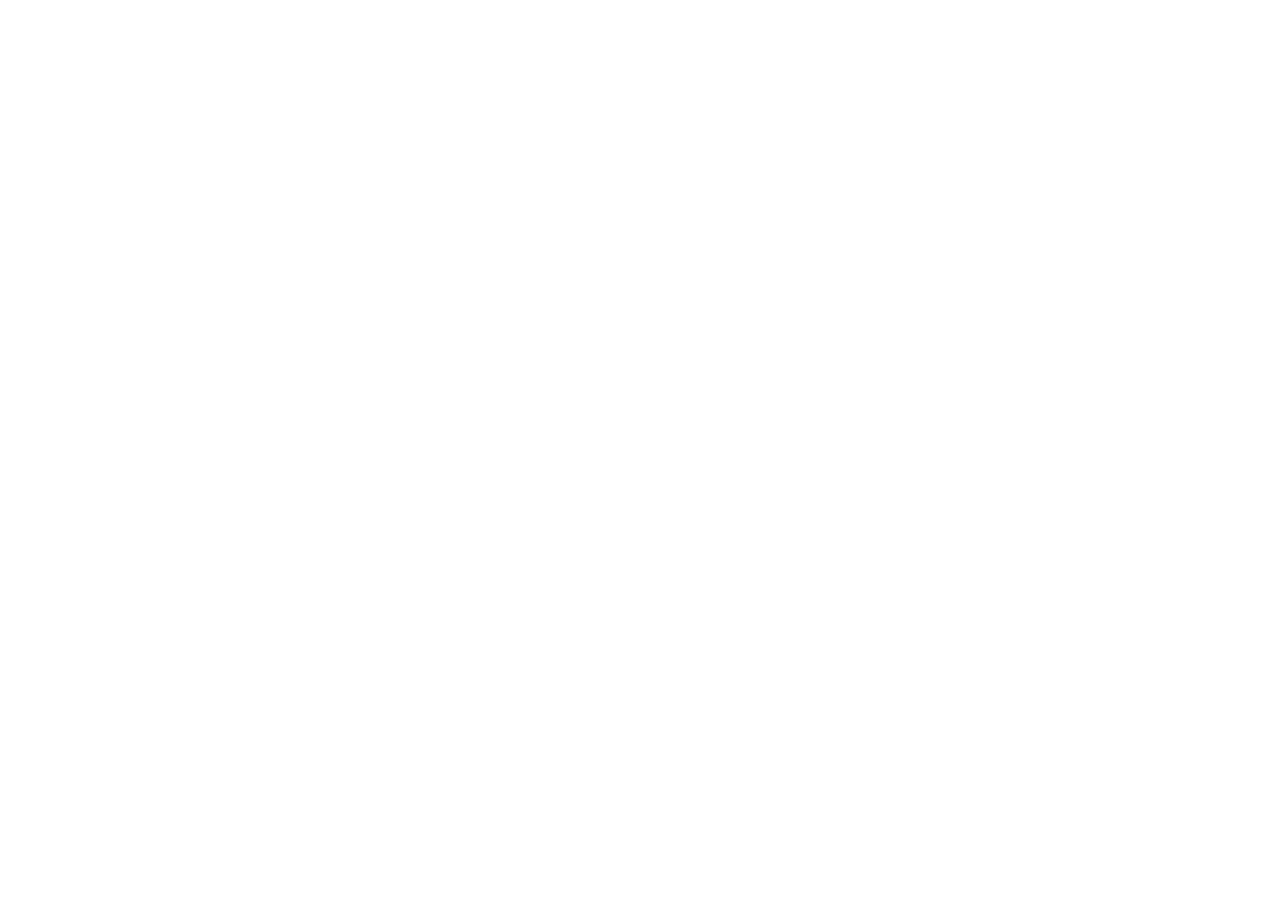
==== index.html @ b90acf95 "primeiro commit do HTML" ====
<!DOCTYPE html>
<html lang="en">
<head>
    <meta charset="UTF-8">
    <meta name="viewport" content="width=device-width, initial-scale=1.0">
    <title>Feedback</title>
</head>
<body>
    <div>
        
    </div>
</body>
</html>
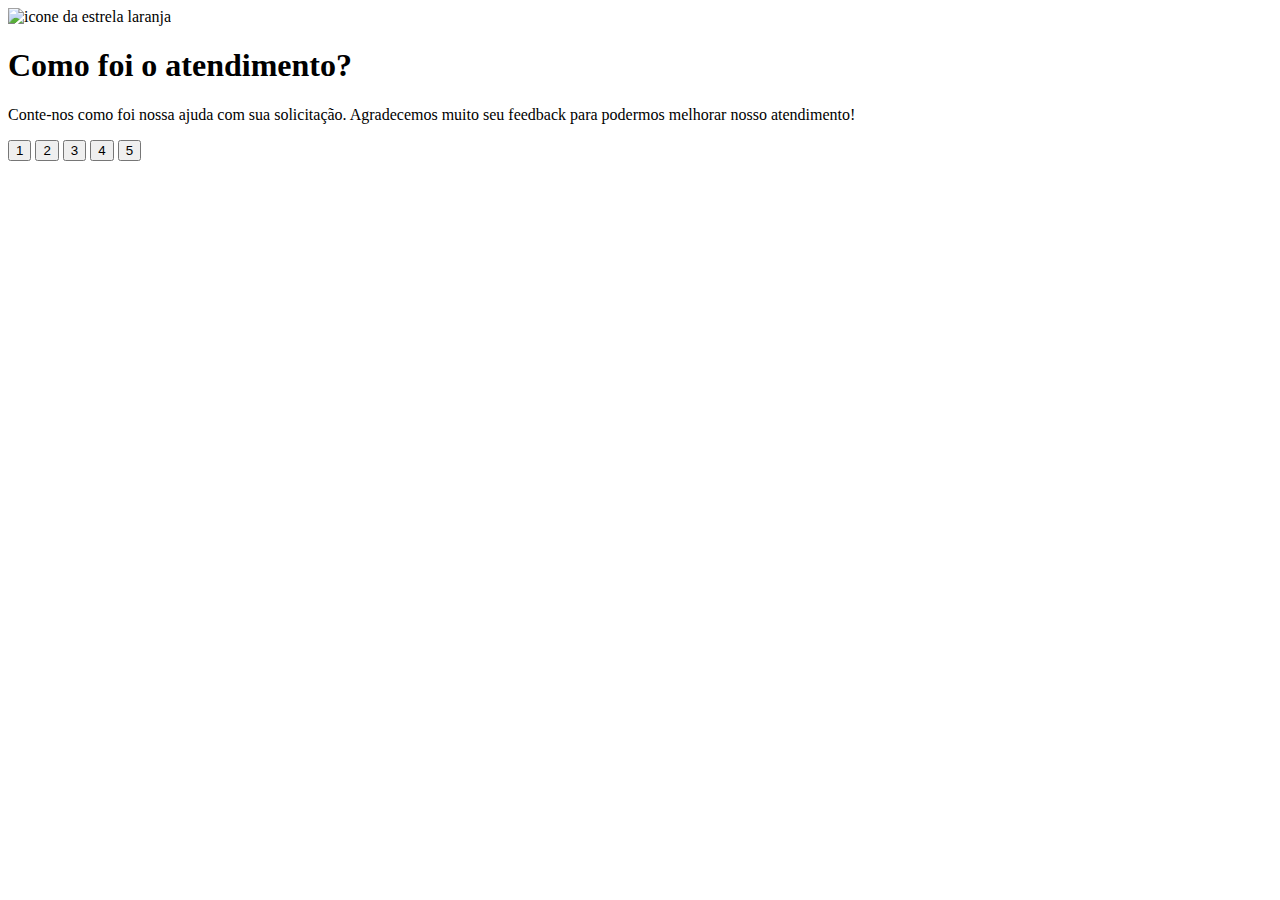
==== commit 82280b55: "segundo commit do HTML" ====
--- a/index.html
+++ b/index.html
@@ -6,8 +6,19 @@
     <title>Feedback</title>
 </head>
 <body>
+    <div class="card">
+<div>
+    <img src="./images/icon-star.svg" alt="icone da estrela laranja">
+</div>
+<h1>Como foi o atendimento?</h1>
+<p>Conte-nos como foi nossa ajuda com sua solicitação. Agradecemos muito seu feedback para podermos melhorar nosso atendimento!<p>
     <div>
-        
+        <button>1</button>
+        <button>2</button>
+        <button>3</button>
+        <button>4</button>
+        <button>5</button>
+    </div>
     </div>
 </body>
 </html>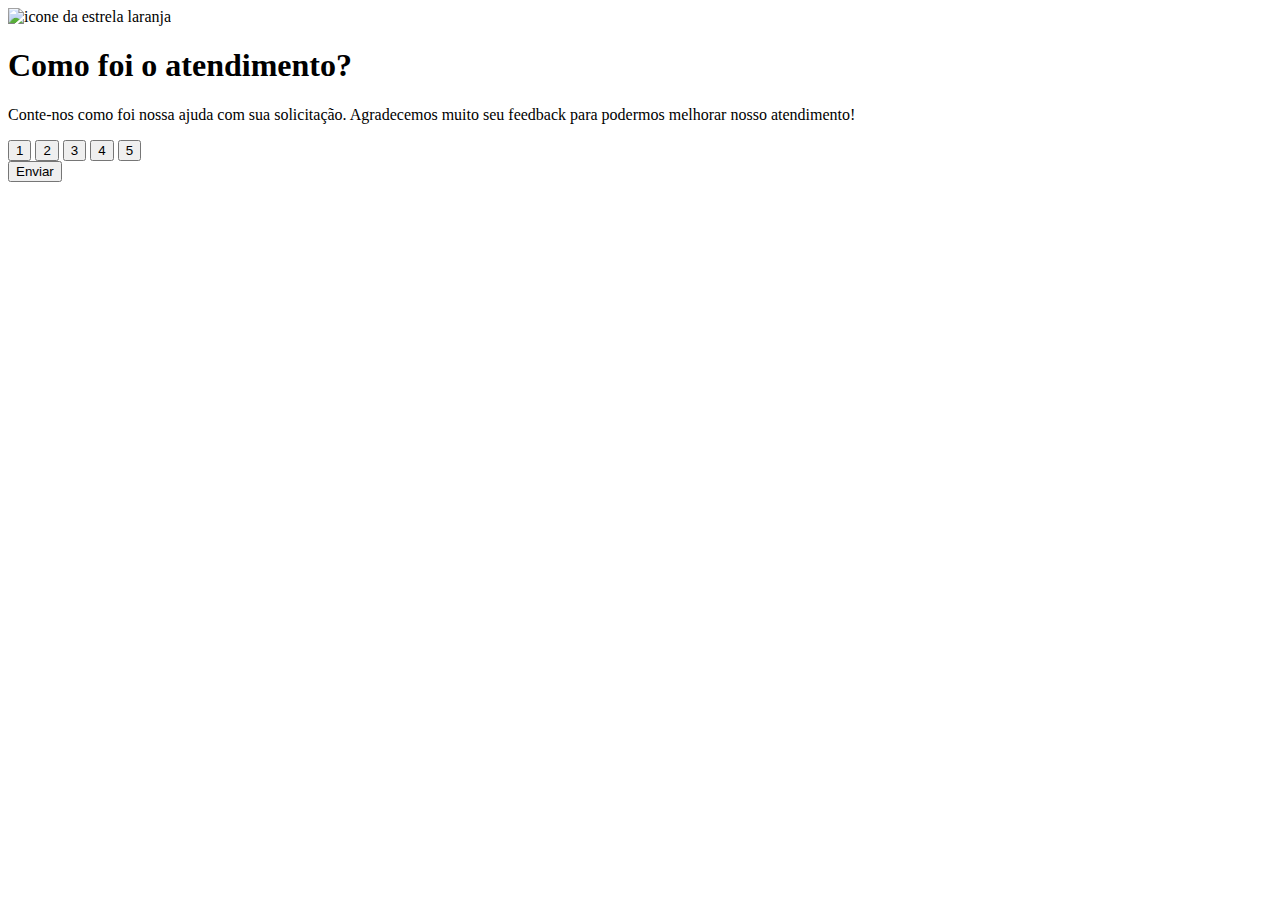
==== commit 2195555f: "terceiro commit do html" ====
--- a/index.html
+++ b/index.html
@@ -7,18 +7,19 @@
 </head>
 <body>
     <div class="card">
-<div>
+<div class="estrela">
     <img src="./images/icon-star.svg" alt="icone da estrela laranja">
 </div>
 <h1>Como foi o atendimento?</h1>
 <p>Conte-nos como foi nossa ajuda com sua solicitação. Agradecemos muito seu feedback para podermos melhorar nosso atendimento!<p>
-    <div>
+    <div class="nota">
         <button>1</button>
         <button>2</button>
         <button>3</button>
         <button>4</button>
         <button>5</button>
     </div>
+    <button>Enviar</button>
     </div>
 </body>
 </html>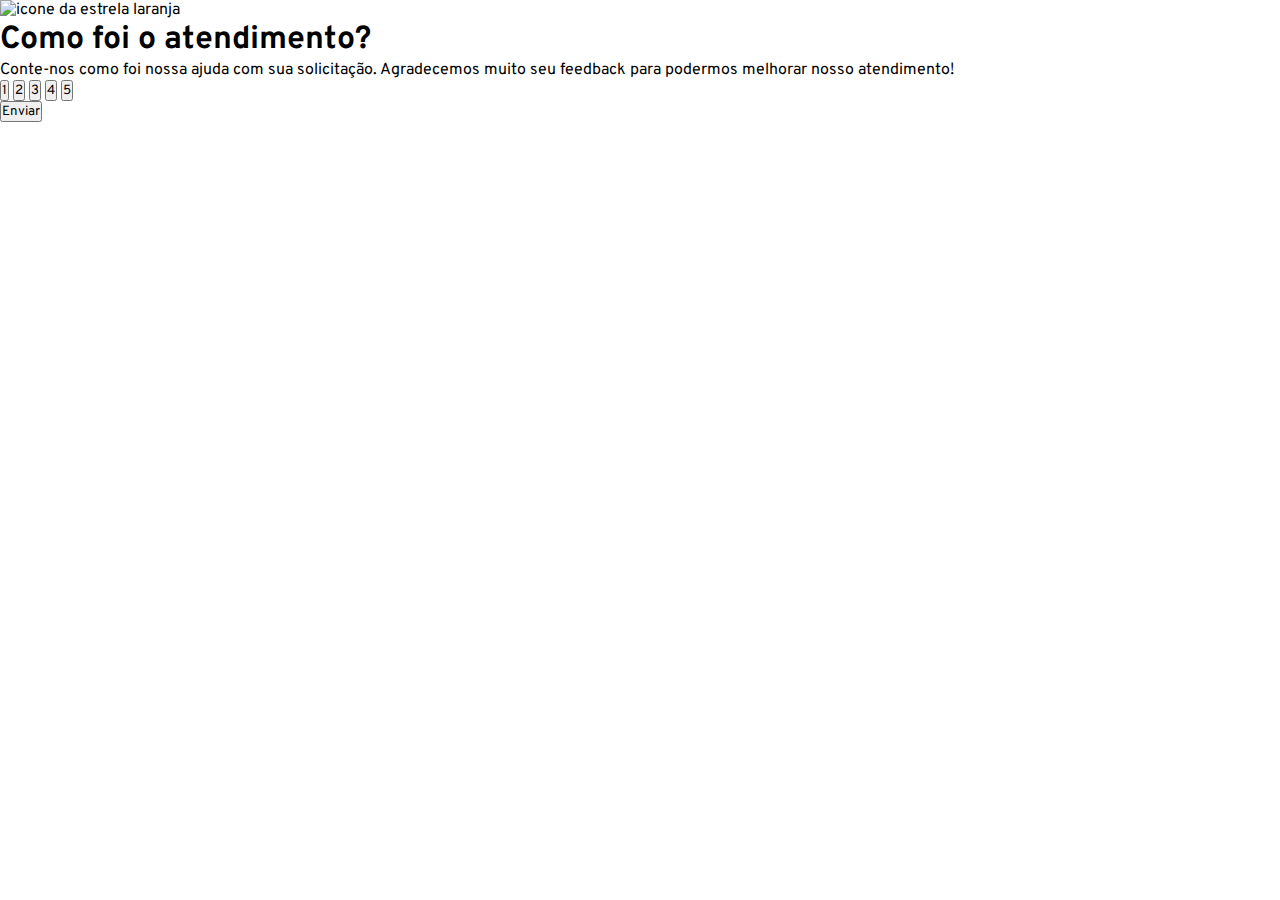
==== commit fdbb8175: "quarto commit do html" ====
--- a/index.html
+++ b/index.html
@@ -3,6 +3,10 @@
 <head>
     <meta charset="UTF-8">
     <meta name="viewport" content="width=device-width, initial-scale=1.0">
+    <link rel="stylesheet" href="style.css">
+    <link rel="preconnect" href="https://fonts.googleapis.com">
+<link rel="preconnect" href="https://fonts.gstatic.com" crossorigin>
+<link href="https://fonts.googleapis.com/css2?family=Overpass:ital,wght@0,100..900;1,100..900&display=swap" rel="stylesheet">
     <title>Feedback</title>
 </head>
 <body>
--- a/style.css
+++ b/style.css
@@ -0,0 +1,7 @@
+*
+{
+    margin: 0;
+    padding: 0;
+    box-sizing: border-box;
+    font-family: "Overpass", sans-serif;
+}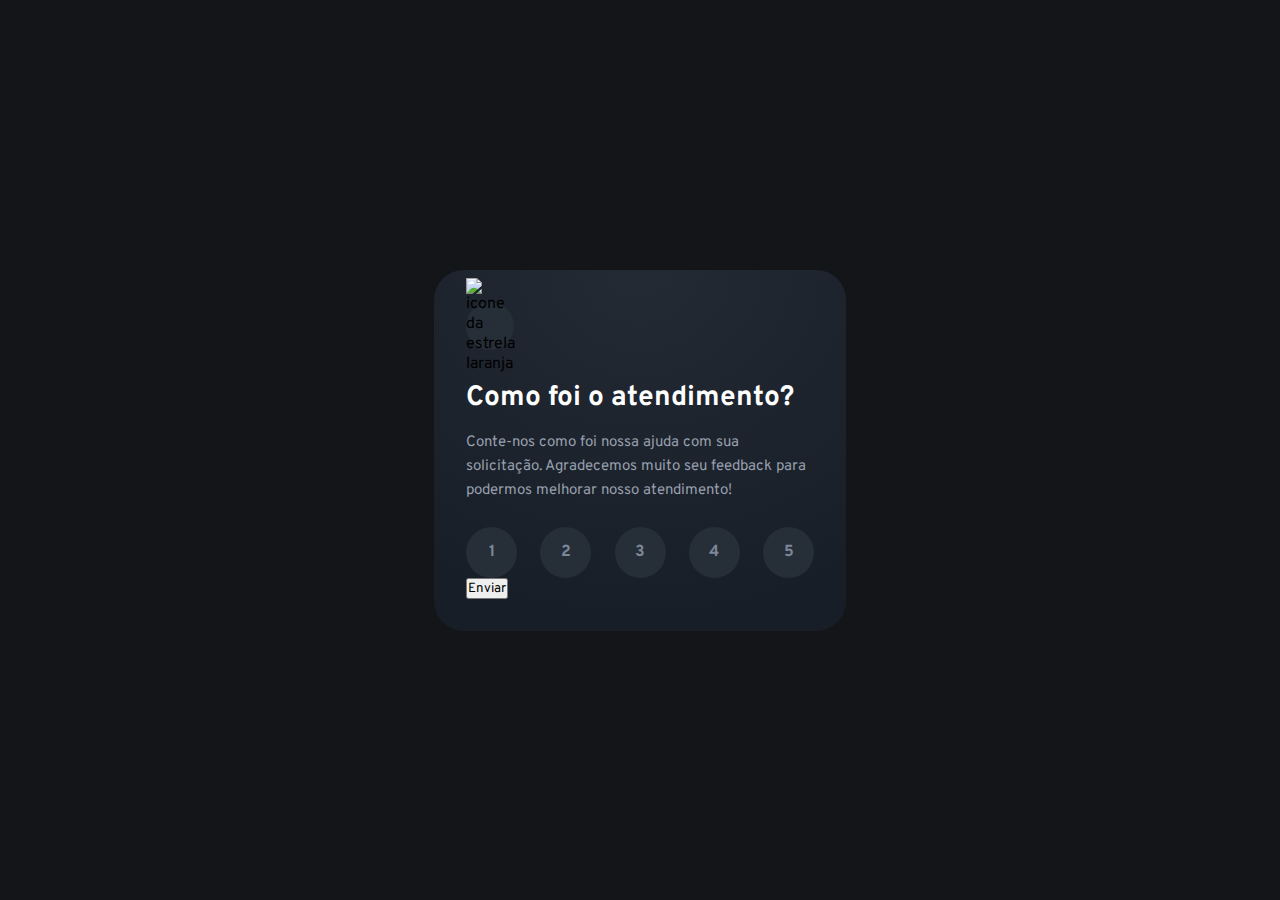
==== commit 5d45f98e: "quinto commit do css" ====
--- a/index.html
+++ b/index.html
@@ -16,7 +16,7 @@
 </div>
 <h1>Como foi o atendimento?</h1>
 <p>Conte-nos como foi nossa ajuda com sua solicitação. Agradecemos muito seu feedback para podermos melhorar nosso atendimento!<p>
-    <div class="nota">
+    <div class="notas">
         <button>1</button>
         <button>2</button>
         <button>3</button>
--- a/style.css
+++ b/style.css
@@ -4,4 +4,69 @@
     padding: 0;
     box-sizing: border-box;
     font-family: "Overpass", sans-serif;
+    -webkit-font-smoothing: antialiased;
+}
+ :root {
+ --dark-blue: #262E38;
+ --light-grey: #969FAD;
+ --medium-grey: #7C8798;
+ --orange: #FC7614;
+ --white: #fff;
+ --very-dark-blue: #131518;
+ --black-gradient: radial-gradient(98.96% 98.96% at 50% 0%, #232A34 0%, #181E27 100%);
+}
+body {
+    background-color: var(--very-dark-blue);
+    height: 100svh;
+    display: flex;
+    justify-content: center;
+    align-items: center;
+}
+.card {
+    background: var(--black-gradient);
+    max-width: 412px;
+    padding: 32px;
+    border-radius: 30px;
+
+}
+.card h1 {
+    color: var(--white);
+    font-size: 28px;
+    margin-bottom: 15px;
+}
+.card p {
+    color: var(--light-grey);
+    font-size: 15px;
+    line-height: 24px;
+    margin-bottom: 24px;
+}
+.estrela {
+    background-color: var(--dark-blue);
+    width: 48px;
+    height: 48px;
+    display: flex;
+    justify-content: center;
+    align-items: center;
+    border-radius: 50%;
+    margin-bottom: 30px;
+}
+.notas {
+    display: flex;
+    justify-content: space-between;
+}
+
+.notas button {
+    width: 51px;
+    height: 51px;
+    font-size: 16px;
+    font-weight: 700;
+    line-height: 24px;
+    border-radius: 50%;
+    border: none;
+    color: var(--medium-grey);
+    background-color: var(--dark-blue);
+}
+
+.notas button:hover{
+    
 }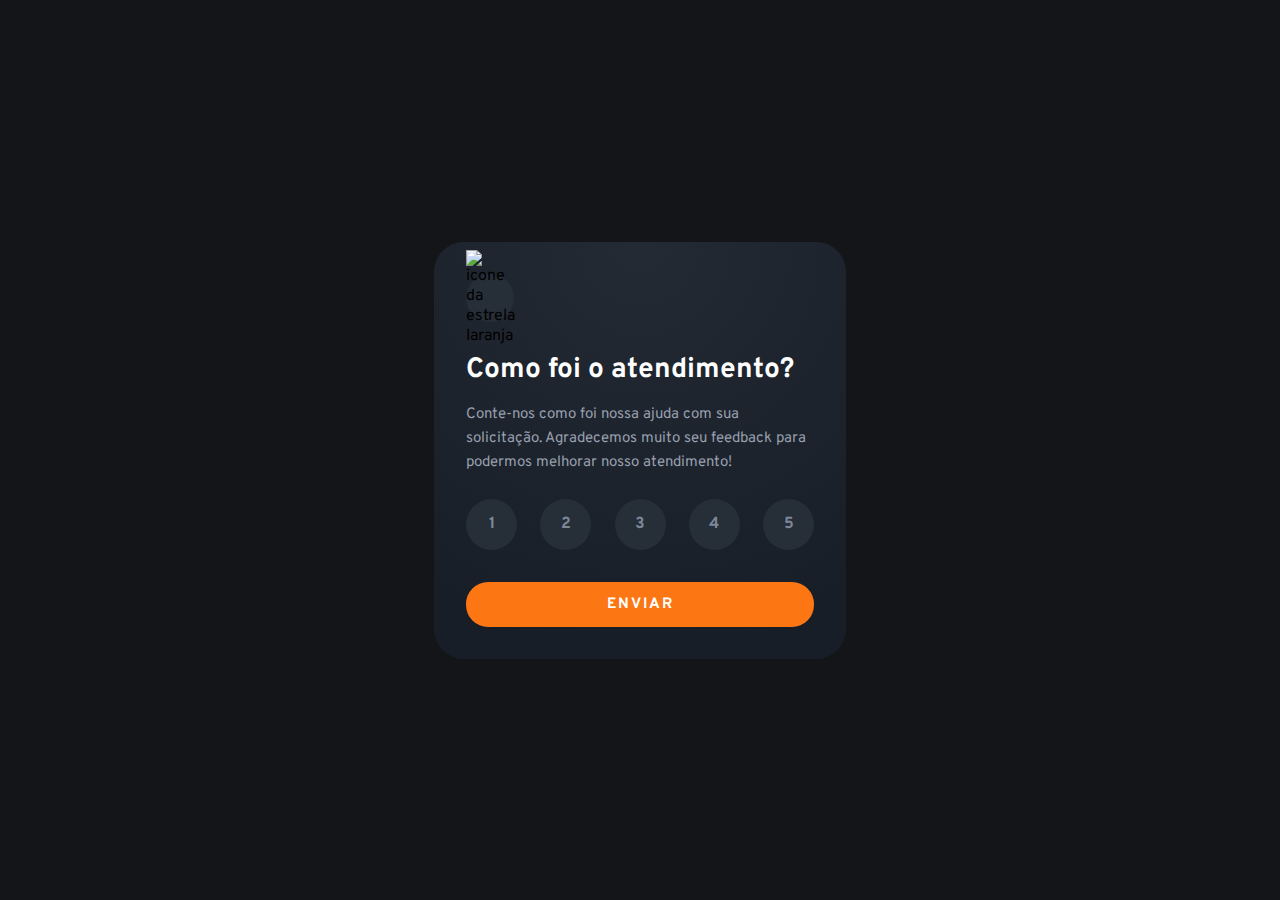
==== commit a8d182ff: "quinto commit do html e sexto commit do css" ====
--- a/index.html
+++ b/index.html
@@ -23,7 +23,7 @@
         <button>4</button>
         <button>5</button>
     </div>
-    <button>Enviar</button>
+    <a href="">Enviar</a>
     </div>
 </body>
 </html>--- a/style.css
+++ b/style.css
@@ -53,6 +53,7 @@
 .notas {
     display: flex;
     justify-content: space-between;
+    margin-bottom: 32px;
 }
 
 .notas button {
@@ -65,8 +66,38 @@
     border: none;
     color: var(--medium-grey);
     background-color: var(--dark-blue);
+    transition: all ease-in-out 0.3s;
 }
 
 .notas button:hover{
-    
+    color: var(--white);
+    background-color: var(--orange);
+    cursor: pointer;
+}
+.notas button:focus {
+    color: var(--white);
+    background-color: var(--light-grey);
+}
+.card > a {
+display: block;
+width: 100%;
+padding: 13px;
+background-color: var(--orange);
+border: none;
+border-radius: 22px;
+
+text-align: center;
+font-size: 15px;
+font-weight: 700;
+text-transform: uppercase;
+letter-spacing: 2px;
+color: var(--white);
+text-decoration: none;
+
+transition: all ease-in-out 0.03s;
+}
+.card > a:hover {
+    color: var(--orange);
+    background-color: var(--white);
+    cursor: pointer;
 }